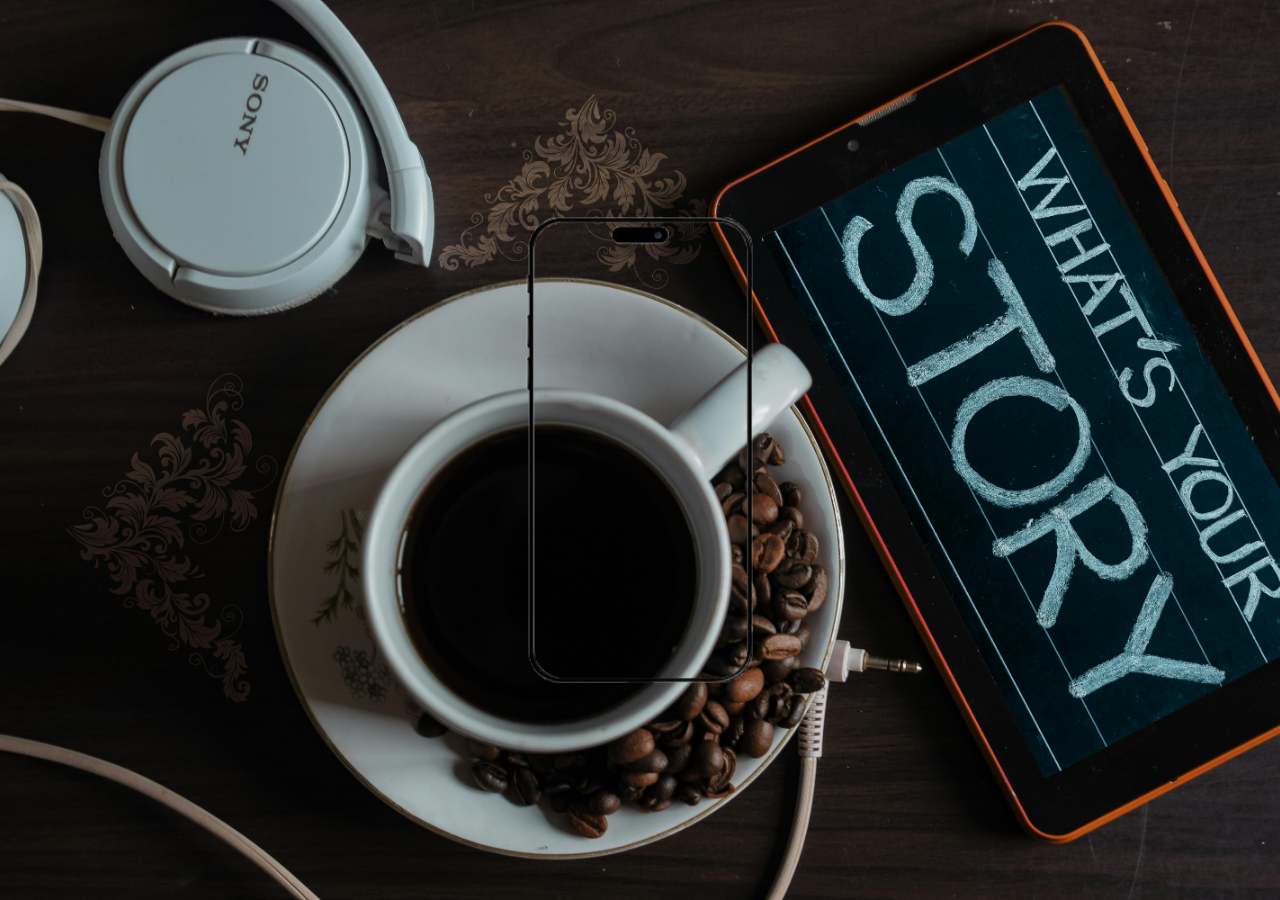
==== index.html @ c3570e28 "Colocando o celular e o fundo" ====
<!DOCTYPE html>
<html lang="pt-br">
<head>
    <meta charset="UTF-8">
    <meta name="viewport" content="width=device-width, initial-scale=1.0">
    <title>As redes do meu amor</title>
    <link rel="stylesheet" href="style.css">
</head>
<body>
    <main>
        <section id="telefone">


        </section>
        <section id="redes">

        </section>
    </main>
</body>
</html>
---- style.css ----
@charset "UTF-8";

* {
    margin: 0px;
    padding: 0px;
    font-family: Arial, Helvetica, sans-serif;
}

html, body {
    height: 100vh;
    width: 100vw;
    background-color: black;
}


body {
    background: url(imagens/pexels-picturemechaniq-1749303.jpg);
    background-repeat: no-repeat;                 /* sem repetir */
    background-position: top center;              /* posição topo e centro */
    background-attachment: fixed;                 /* fixa enquanto rola */
    background-size: cover; 
}


main {
    height: 100vh;
    position: relative;
}
section#telefone {
    height: 511px;
    width: 351px;
    position: relative;

    top: 50%;
    left: 50%;
    transform: translate(-50%, -50%);

    
    background-image: url(imagens/phone_035-removebg-preview.png);
    background-position: center;
    background-size: contain;
    background-size: 600px 600px;

}
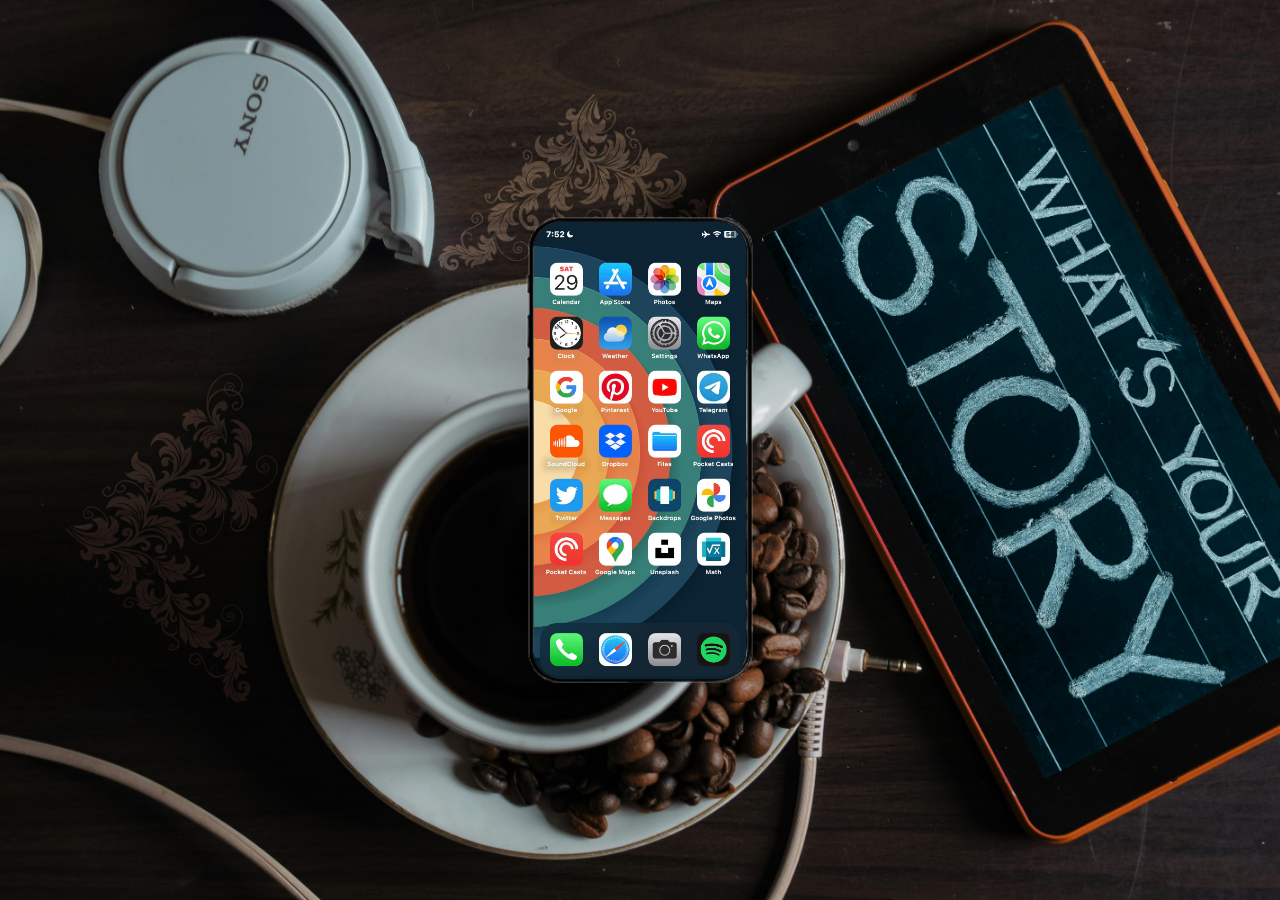
==== commit e6dc3612: "Coloquei o home no celular e configurei o primeiro iframe" ====
--- a/index.html
+++ b/index.html
@@ -7,9 +7,11 @@
     <link rel="stylesheet" href="style.css">
 </head>
 <body>
-    <main>
-        <section id="telefone">
-
+    <main> <!--Cria o conteúdo principal sobre a cemantica-->
+        <section id="telefone"> <!--São os temas em blocos-->
+            <!--O id são indetificadores para o css (#)-->
+            <iframe src="homr.html" name= "tela" id="tela"frameborder="0"></iframe>
+            <!--Aqui ele cria um id para configura o iframe-->
 
         </section>
         <section id="redes">
--- a/style.css
+++ b/style.css
@@ -1,44 +1,55 @@
 @charset "UTF-8";
 
-* {
-    margin: 0px;
-    padding: 0px;
-    font-family: Arial, Helvetica, sans-serif;
+* { /* o (*) cria uma configuração padrão*/
+    margin: 0px; /*Toda página tem margem, aqui eu retiro toda ela*/
+    padding: 0px; /*Tira os espaços ao lado */
+    font-family: Arial, Helvetica, sans-serif; /*Define a fonte*/
 }
 
 html, body {
-    height: 100vh;
-    width: 100vw;
+    height: 100vh;/*Altura cobre 100% da tela*/
+    width: 100vw;/*Largura cobre 100% da tela*/
     background-color: black;
 }
 
 
 body {
-    background: url(imagens/pexels-picturemechaniq-1749303.jpg);
-    background-repeat: no-repeat;                 /* sem repetir */
-    background-position: top center;              /* posição topo e centro */
-    background-attachment: fixed;                 /* fixa enquanto rola */
-    background-size: cover; 
+    background: url(imagens/pexels-picturemechaniq-1749303.jpg); /*Imagem de fundo (Café)*/
+    background-repeat: no-repeat;   /*Sem repetir*/
+    background-position: top center;  /* posição topo e centro */
+    background-attachment: fixed; /* fixa enquanto rola */
+    background-size: cover; /*Cover: Cobre totalmente o fundo*/
 }
 
 
 main {
-    height: 100vh;
-    position: relative;
+    height: 100vh; /*Cobrir toda a altura*/
+    position: relative; /*Deixa a posição totalmente relativa, permitindo colocar elementos dentro do main*/
 }
-section#telefone {
-    height: 511px;
+section#telefone { /*Aqui entra as configurações do telefone*/
+    height: 511px; /*Tamanho*/
     width: 351px;
-    position: relative;
+    position: relative; /*Movimentaçaõ da tela r vpnfigutsçõrd de forma manual*/
 
-    top: 50%;
+    top: 50%; /*Centralização*/
     left: 50%;
     transform: translate(-50%, -50%);
 
     
-    background-image: url(imagens/phone_035-removebg-preview.png);
-    background-position: center;
-    background-size: contain;
-    background-size: 600px 600px;
+    background-image: url(imagens/phone_035-removebg-preview.png); /*Imagem do telefone*/
+    background-position: center; /*centraliza*/
+    background-size: contain;/*Mantem exatamente o tamanho da imagem sem deformar ela*/
+    background-size: 600px 600px;/*Define o tamanho até cortando a iamgem,visto que foi colocando o (contain)*/
 
-}+}
+iframe#tela { /*Aqui já é a tela*/
+    position: relative; /*Permite auterações de tamnho*/
+    top: 27px; /*O top e left coloca o ponto que ela vai começar para aumentar para cima ou para baixo no widht e height*/
+    left: 69px;
+    width: 213px;
+    height: 458px;
+
+    border-radius: 30px; /*Aqui faz o arredodamento do iframe*/
+    overflow: hidden;/*Impede que o conteúdo ultrapasse os limites do iframe*/
+    border: none; /*Remove qualquer borda padrão do iframe*/
+}
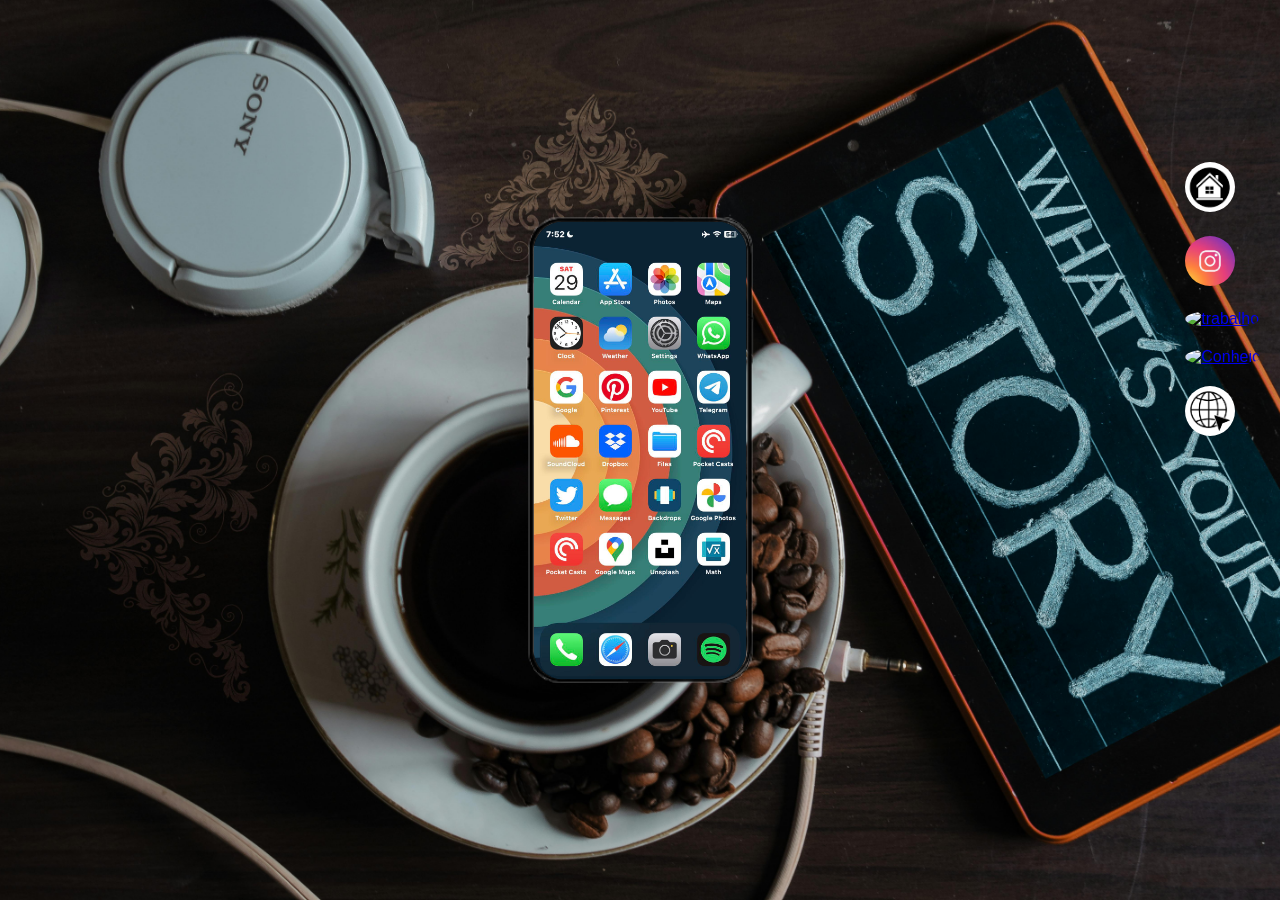
==== commit e77f0c5d: "Trabalho completo" ====
--- a/index.html
+++ b/index.html
@@ -10,11 +10,18 @@
     <main> <!--Cria o conteúdo principal sobre a cemantica-->
         <section id="telefone"> <!--São os temas em blocos-->
             <!--O id são indetificadores para o css (#)-->
-            <iframe src="homr.html" name= "tela" id="tela"frameborder="0"></iframe>
+            <iframe src="homr.html" name= "tela" id="tela"frameborder="0">
+                Seu naveggador não é compatível com esse site!
+            </iframe>
             <!--Aqui ele cria um id para configura o iframe-->
 
         </section>
         <section id="redes">
+            <a href="homr.html" target="tela"><img src="[data-uri]" alt="home"><span>Voltar ao inicio</span></a><br>
+            <a href="home.html" target="tela"><img src="[data-uri]" alt="insta"><span>Uma deusa Grega!</span></a><br>
+            <a href="insta.html" target="tela"><img src="https://encrypted-tbn0.gstatic.com/images?q=tbn:ANd9GcRz-iWbzmrwKyqpsZmmlHUIzrEj43dv41w9Bw&s" alt="trabalho"><span>Trabalho dela!</span></a><br>
+            <a href="trabalho.html" target="tela"><img src="https://encrypted-tbn0.gstatic.com/images?q=tbn:ANd9GcSrn_34NA3YuLc2k_gmaV35T_rfZcC_qmOXXA&s" alt="Conheic"><span>Aonde conheci ela!</span></a><br>
+            <a href="blog.html" target="tela"><img src="[data-uri]" alt="sitedela"><span>Mais informações sobre ela</span></a>
 
         </section>
     </main>
--- a/style.css
+++ b/style.css
@@ -53,3 +53,67 @@
     overflow: hidden;/*Impede que o conteúdo ultrapasse os limites do iframe*/
     border: none; /*Remove qualquer borda padrão do iframe*/
 }
+
+section#redes { /*Coloca o tamano das iamgens e aonde fica*/
+    position: absolute;
+    top: 50%;
+    right: 10px;
+    transform: translateY(-100%);
+}
+
+section#redes > a > img { /*Cria o arredodamneto das imagens*/
+    width: 50px;
+    margin: 10px;
+    border-radius: 50%;
+    box-shadow: 2px 2px 5pxrgba(0, 0, 0, 0.623
+    0);
+    box-sizing: border-box;
+}
+section#redes img:hover { /*Cria animação quando o cursor chega*/
+    border: 2px solid white;
+    transform: translate(-3px, -3px);
+    box-shadow: 5px 5px 10px rgba(0, 0, 0, 0.623
+    0);
+    transition: transform 0.5s;
+}
+
+#redes a {
+    position: relative;
+  
+}
+
+
+/* texto escondido */
+
+#redes a span {
+
+    position: absolute;
+
+    top: 50%;
+    right: 70px;
+
+    transform: translateY(-50%) translateX(20px);
+
+    background: rgba(0,0,0,0.7);
+    color: white;
+
+    padding: 5px 10px;
+    border-radius: 5px;
+
+    opacity: 0;
+
+    transition: 0.3s;
+
+    white-space: nowrap;
+}
+
+
+/* animação */
+
+#redes a:hover span {
+
+    opacity: 1;
+
+    transform: translateY(-50%) translateX(0);
+
+}
